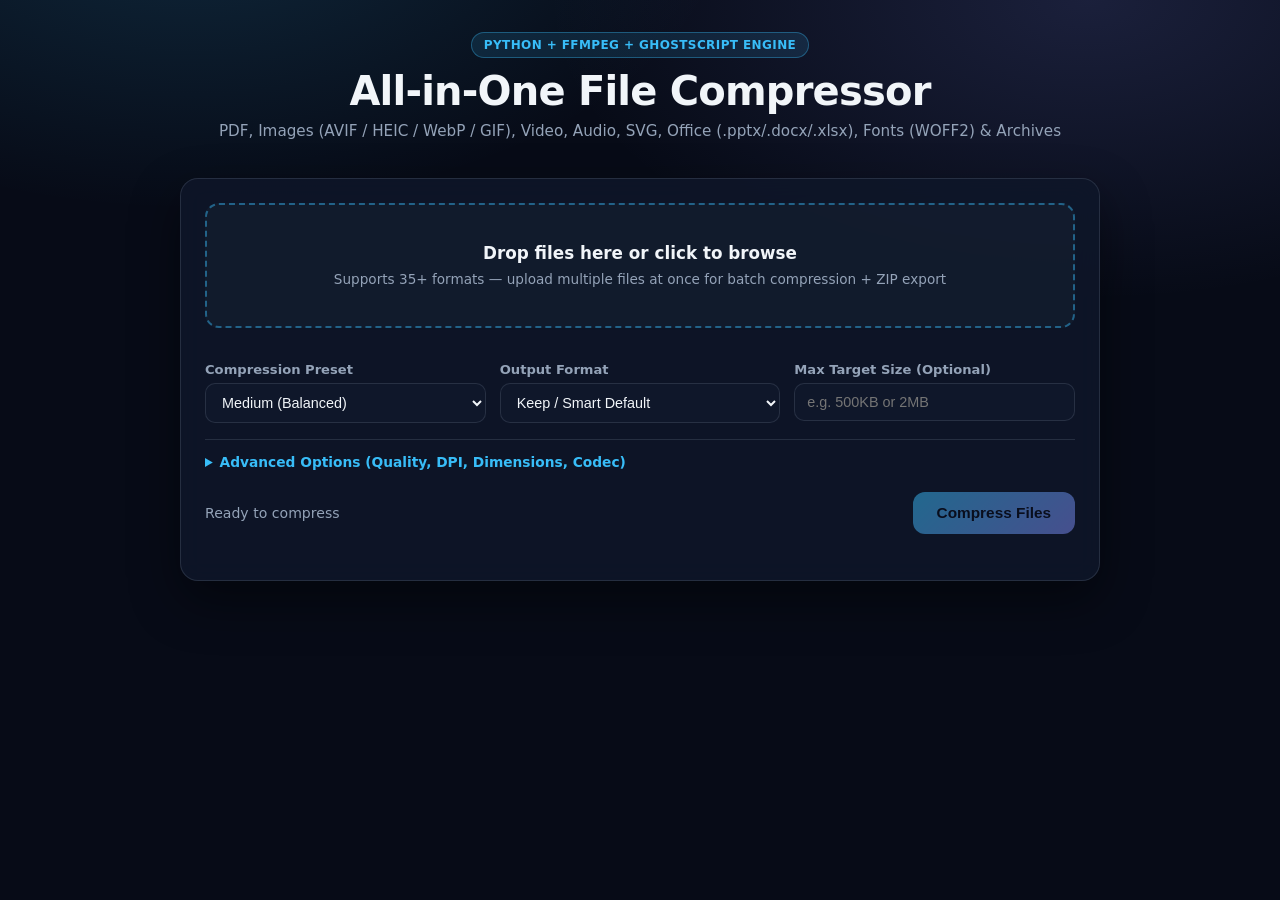
==== web/index.html @ 345622cb "Add FastAPI Web Studio (Docker/HF Spaces) + GitHub Pages browser compressor" ====
<!DOCTYPE html>
<html lang="en">
<head>
  <meta charset="UTF-8" />
  <meta name="viewport" content="width=device-width, initial-scale=1.0" />
  <title>All-in-One Compressor — Full Server Studio</title>
  <style>
    :root {
      --bg: #070b17;
      --card: rgba(15, 23, 42, 0.85);
      --border: rgba(148, 163, 184, 0.18);
      --text: #f1f5f9;
      --muted: #94a3b8;
      --cyan: #38bdf8;
      --indigo: #818cf8;
      --emerald: #34d399;
      --danger: #f87171;
    }
    * { box-sizing: border-box; }
    body {
      margin: 0;
      min-height: 100vh;
      font-family: ui-sans-serif, system-ui, -apple-system, Segoe UI, sans-serif;
      color: var(--text);
      background:
        radial-gradient(900px 500px at 15% -10%, rgba(56, 189, 248, 0.16), transparent 60%),
        radial-gradient(900px 500px at 85% 0%, rgba(129, 140, 248, 0.16), transparent 60%),
        var(--bg);
      padding: 32px 16px 64px;
    }
    .container { max-width: 920px; margin: 0 auto; }
    header { text-align: center; margin-bottom: 28px; }
    .badge {
      display: inline-block;
      padding: 5px 12px;
      border-radius: 999px;
      font-size: 12px;
      font-weight: 600;
      letter-spacing: 0.4px;
      background: rgba(56, 189, 248, 0.12);
      border: 1px solid rgba(56, 189, 248, 0.35);
      color: var(--cyan);
      margin-bottom: 10px;
    }
    h1 { margin: 0 0 8px; font-size: clamp(1.8rem, 4vw, 2.5rem); font-weight: 800; letter-spacing: -0.02em; }
    .subtitle { margin: 0; color: var(--muted); font-size: 0.95rem; }
    .panel {
      background: var(--card);
      border: 1px solid var(--border);
      border-radius: 18px;
      padding: 24px;
      backdrop-filter: blur(12px);
      box-shadow: 0 20px 50px rgba(0, 0, 0, 0.45);
    }
    .dropzone {
      border: 2px dashed rgba(56, 189, 248, 0.45);
      border-radius: 14px;
      padding: 38px 20px;
      text-align: center;
      cursor: pointer;
      transition: border-color 0.2s, background 0.2s, transform 0.15s;
      background: rgba(30, 41, 59, 0.35);
    }
    .dropzone.dragover {
      border-color: var(--emerald);
      background: rgba(16, 185, 129, 0.1);
      transform: scale(1.01);
    }
    .dropzone strong { display: block; font-size: 1.05rem; margin-bottom: 6px; }
    .dropzone span { color: var(--muted); font-size: 0.85rem; }
    .file-pills {
      display: flex; flex-wrap: wrap; gap: 8px; margin-top: 14px;
    }
    .pill {
      display: inline-flex; align-items: center; gap: 8px;
      background: rgba(30, 41, 59, 0.9); border: 1px solid var(--border);
      border-radius: 999px; padding: 6px 12px; font-size: 0.82rem;
    }
    .pill button {
      background: none; border: none; color: var(--muted); cursor: pointer; font-size: 1rem; padding: 0;
    }
    .pill button:hover { color: var(--danger); }
    .controls {
      display: grid; grid-template-columns: repeat(auto-fit, minmax(175px, 1fr));
      gap: 14px; margin-top: 20px;
    }
    label { display: flex; flex-direction: column; gap: 6px; font-size: 0.82rem; color: var(--muted); font-weight: 600; }
    select, input[type="text"], input[type="number"] {
      background: #0f172a; border: 1px solid var(--border); color: var(--text);
      border-radius: 10px; padding: 10px 12px; font-size: 0.9rem; outline: none;
    }
    select:focus, input:focus { border-color: var(--cyan); }
    details.advanced {
      margin-top: 16px; border-top: 1px solid var(--border); padding-top: 14px;
    }
    details.advanced summary {
      cursor: pointer; color: var(--cyan); font-size: 0.86rem; font-weight: 600;
    }
    .actions {
      display: flex; align-items: center; justify-content: space-between; gap: 12px; margin-top: 22px; flex-wrap: wrap;
    }
    .btn-primary {
      background: linear-gradient(135deg, var(--cyan), var(--indigo));
      color: #070b17; border: none; border-radius: 12px; padding: 12px 24px;
      font-size: 0.96rem; font-weight: 800; cursor: pointer; transition: opacity 0.2s, transform 0.15s;
    }
    .btn-primary:hover:not(:disabled) { opacity: 0.92; transform: translateY(-1px); }
    .btn-primary:disabled { opacity: 0.5; cursor: not-allowed; }
    .btn-secondary {
      background: rgba(16, 185, 129, 0.15); color: var(--emerald);
      border: 1px solid rgba(52, 211, 153, 0.45); border-radius: 10px;
      padding: 9px 16px; font-weight: 700; text-decoration: none; font-size: 0.88rem;
    }
    .results { margin-top: 22px; display: grid; gap: 12px; }
    .result-card {
      display: flex; align-items: center; justify-content: space-between; gap: 16px; flex-wrap: wrap;
      background: rgba(15, 23, 42, 0.95); border: 1px solid var(--border);
      border-radius: 12px; padding: 14px 16px;
    }
    .result-meta h3 { margin: 0 0 4px; font-size: 0.96rem; }
    .result-meta p { margin: 0; font-size: 0.82rem; color: var(--muted); }
    .saved-tag { color: var(--emerald); font-weight: 700; }
    .error-card {
      background: rgba(248, 113, 113, 0.1); border: 1px solid rgba(248, 113, 113, 0.35);
      border-radius: 12px; padding: 12px 16px; color: #fecaca; font-size: 0.88rem;
    }
    .caps { display: flex; gap: 8px; flex-wrap: wrap; justify-content: center; margin-top: 10px; }
    .cap-dot { font-size: 0.75rem; color: var(--muted); background: rgba(30, 41, 59, 0.7); padding: 3px 10px; border-radius: 999px; }
  </style>
</head>
<body>
  <div class="container">
    <header>
      <div class="badge">PYTHON + FFMPEG + GHOSTSCRIPT ENGINE</div>
      <h1>All-in-One File Compressor</h1>
      <p class="subtitle">PDF, Images (AVIF / HEIC / WebP / GIF), Video, Audio, SVG, Office (.pptx/.docx/.xlsx), Fonts (WOFF2) &amp; Archives</p>
      <div class="caps" id="caps"></div>
    </header>

    <div class="panel">
      <div class="dropzone" id="dropzone">
        <strong>Drop files here or click to browse</strong>
        <span>Supports 35+ formats — upload multiple files at once for batch compression + ZIP export</span>
        <input type="file" id="fileInput" multiple hidden />
      </div>
      <div class="file-pills" id="filePills"></div>

      <div class="controls">
        <label>
          Compression Preset
          <select id="preset">
            <option value="low">Low (Best Quality)</option>
            <option value="medium" selected>Medium (Balanced)</option>
            <option value="high">High (Smallest Size)</option>
          </select>
        </label>
        <label>
          Output Format
          <select id="outputFormat">
            <option value="keep" selected>Keep / Smart Default</option>
            <optgroup label="Image">
              <option value="avif">AVIF (Smallest Web)</option>
              <option value="webp">WebP</option>
              <option value="jpg">JPG</option>
              <option value="png">PNG</option>
              <option value="heic">HEIC</option>
              <option value="gif">GIF</option>
            </optgroup>
            <optgroup label="Video &amp; Audio">
              <option value="mp4">MP4</option>
              <option value="webm">WebM</option>
              <option value="mp3">MP3</option>
              <option value="aac">AAC</option>
              <option value="opus">Opus</option>
            </optgroup>
            <optgroup label="Office &amp; Fonts">
              <option value="pdf">PDF (from Office)</option>
              <option value="woff2">WOFF2</option>
              <option value="woff">WOFF</option>
            </optgroup>
            <optgroup label="Archive">
              <option value="tar.zst">TAR.ZST (Ultra-tight)</option>
              <option value="zip">ZIP</option>
              <option value="tar.gz">TAR.GZ</option>
              <option value="tar.xz">TAR.XZ</option>
              <option value="zst">ZST</option>
              <option value="gz">GZ</option>
            </optgroup>
          </select>
        </label>
        <label>
          Max Target Size (Optional)
          <input type="text" id="targetSize" placeholder="e.g. 500KB or 2MB" />
        </label>
      </div>

      <details class="advanced">
        <summary>Advanced Options (Quality, DPI, Dimensions, Codec)</summary>
        <div class="controls">
          <label>Quality (1–100)<input type="number" id="quality" min="1" max="100" placeholder="Auto" /></label>
          <label>PDF DPI (36–600)<input type="number" id="dpi" min="36" max="600" placeholder="Auto" /></label>
          <label>Max Width (px)<input type="number" id="maxWidth" min="16" max="20000" placeholder="Original" /></label>
          <label>Max Height (px)<input type="number" id="maxHeight" min="16" max="20000" placeholder="Original" /></label>
          <label>Video Codec
            <select id="videoCodec">
              <option value="h264" selected>H.264 (Universal)</option>
              <option value="h265">H.265 / HEVC (Smaller)</option>
            </select>
          </label>
          <label>Audio Bitrate (kbps)<input type="number" id="audioBitrate" min="24" max="320" placeholder="Auto" /></label>
        </div>
      </details>

      <div class="actions">
        <span id="statusText" style="color: var(--muted); font-size: 0.88rem;">Ready to compress</span>
        <div style="display: flex; gap: 10px; align-items: center;">
          <a id="zipDownload" class="btn-secondary" style="display:none;" href="#">Download All (.zip)</a>
          <button class="btn-primary" id="compressBtn" disabled>Compress Files</button>
        </div>
      </div>

      <div class="results" id="results"></div>
    </div>
  </div>

  <script>
    const dropzone = document.getElementById("dropzone");
    const fileInput = document.getElementById("fileInput");
    const filePills = document.getElementById("filePills");
    const compressBtn = document.getElementById("compressBtn");
    const statusText = document.getElementById("statusText");
    const resultsDiv = document.getElementById("results");
    const zipDownload = document.getElementById("zipDownload");
    let queue = [];

    fetch("/api/health").then(r => r.json()).then(data => {
      const caps = document.getElementById("caps");
      const active = Object.entries(data.tools || {}).filter(([, v]) => v).map(([k]) => k.toUpperCase());
      active.push(`MAX ${data.max_upload_mb} MB`);
      caps.innerHTML = active.map(name => `<span class="cap-dot">✓ ${name}</span>`).join("");
    }).catch(() => {});

    const formatBytes = (b) => {
      if (b < 1024) return `${b} B`;
      const units = ["KB", "MB", "GB"];
      let v = b / 1024, i = 0;
      while (v >= 1024 && i < units.length - 1) { v /= 1024; i++; }
      return `${v.toFixed(2)} ${units[i]}`;
    };

    const renderQueue = () => {
      filePills.innerHTML = "";
      queue.forEach((f, idx) => {
        const el = document.createElement("div");
        el.className = "pill";
        const span = document.createElement("span");
        span.textContent = `${f.name} (${formatBytes(f.size)})`;
        const btn = document.createElement("button");
        btn.title = "Remove";
        btn.innerHTML = "&times;";
        btn.onclick = () => { queue.splice(idx, 1); renderQueue(); };
        el.append(span, btn);
        filePills.appendChild(el);
      });
      compressBtn.disabled = queue.length === 0;
    };

    const addFiles = (fileList) => {
      for (const f of fileList) queue.push(f);
      renderQueue();
    };

    dropzone.onclick = () => fileInput.click();
    fileInput.onchange = () => { addFiles(fileInput.files); fileInput.value = ""; };
    dropzone.ondragover = (e) => { e.preventDefault(); dropzone.classList.add("dragover"); };
    dropzone.ondragleave = () => dropzone.classList.remove("dragover");
    dropzone.ondrop = (e) => {
      e.preventDefault();
      dropzone.classList.remove("dragover");
      addFiles(e.dataTransfer.files);
    };

    compressBtn.onclick = async () => {
      if (!queue.length) return;
      compressBtn.disabled = true;
      zipDownload.style.display = "none";
      resultsDiv.innerHTML = "";
      statusText.textContent = `Uploading & compressing ${queue.length} file(s)...`;

      const form = new FormData();
      queue.forEach(f => form.append("files", f));
      form.append("preset", document.getElementById("preset").value);
      form.append("output_format", document.getElementById("outputFormat").value);
      form.append("video_codec", document.getElementById("videoCodec").value);
      const optFields = [
        ["target_size", "targetSize"],
        ["quality", "quality"],
        ["dpi", "dpi"],
        ["max_width", "maxWidth"],
        ["max_height", "maxHeight"],
        ["audio_bitrate", "audioBitrate"],
      ];
      for (const [key, id] of optFields) {
        const val = document.getElementById(id).value.trim();
        if (val) form.append(key, val);
      }

      try {
        const resp = await fetch("/api/compress", { method: "POST", body: form });
        const data = await resp.json();
        if (!resp.ok) throw new Error(data.detail || "Compression failed");

        data.results.forEach(item => {
          const card = document.createElement("div");
          card.className = "result-card";
          const meta = document.createElement("div");
          meta.className = "result-meta";
          const title = document.createElement("h3");
          title.textContent = item.output_filename;
          const info = document.createElement("p");
          const pctSpan = document.createElement("span");
          if (item.skipped_larger) {
            pctSpan.textContent = "kept original";
          } else {
            pctSpan.className = "saved-tag";
            pctSpan.textContent = `-${item.reduction_pct}% (${item.saved_human} saved)`;
          }
          info.append(
            `${item.original_human} → ${item.compressed_human} • `,
            pctSpan,
            ` • ${item.engine}`,
          );
          meta.append(title, info);
          const link = document.createElement("a");
          link.className = "btn-secondary";
          link.href = item.download_url;
          link.setAttribute("download", "");
          link.textContent = "Download";
          card.append(meta, link);
          resultsDiv.appendChild(card);
        });

        data.errors.forEach(err => {
          const card = document.createElement("div");
          card.className = "error-card";
          card.textContent = `${err.filename}: ${err.error}`;
          resultsDiv.appendChild(card);
        });

        if (data.zip_url) {
          zipDownload.href = data.zip_url;
          zipDownload.style.display = "inline-block";
        }
        statusText.textContent = `Done: ${data.results.length} compressed, ${data.errors.length} failed.`;
      } catch (err) {
        resultsDiv.innerHTML = `<div class="error-card">${err.message}</div>`;
        statusText.textContent = "Error during compression.";
      } finally {
        compressBtn.disabled = queue.length === 0;
      }
    };
  </script>
</body>
</html>
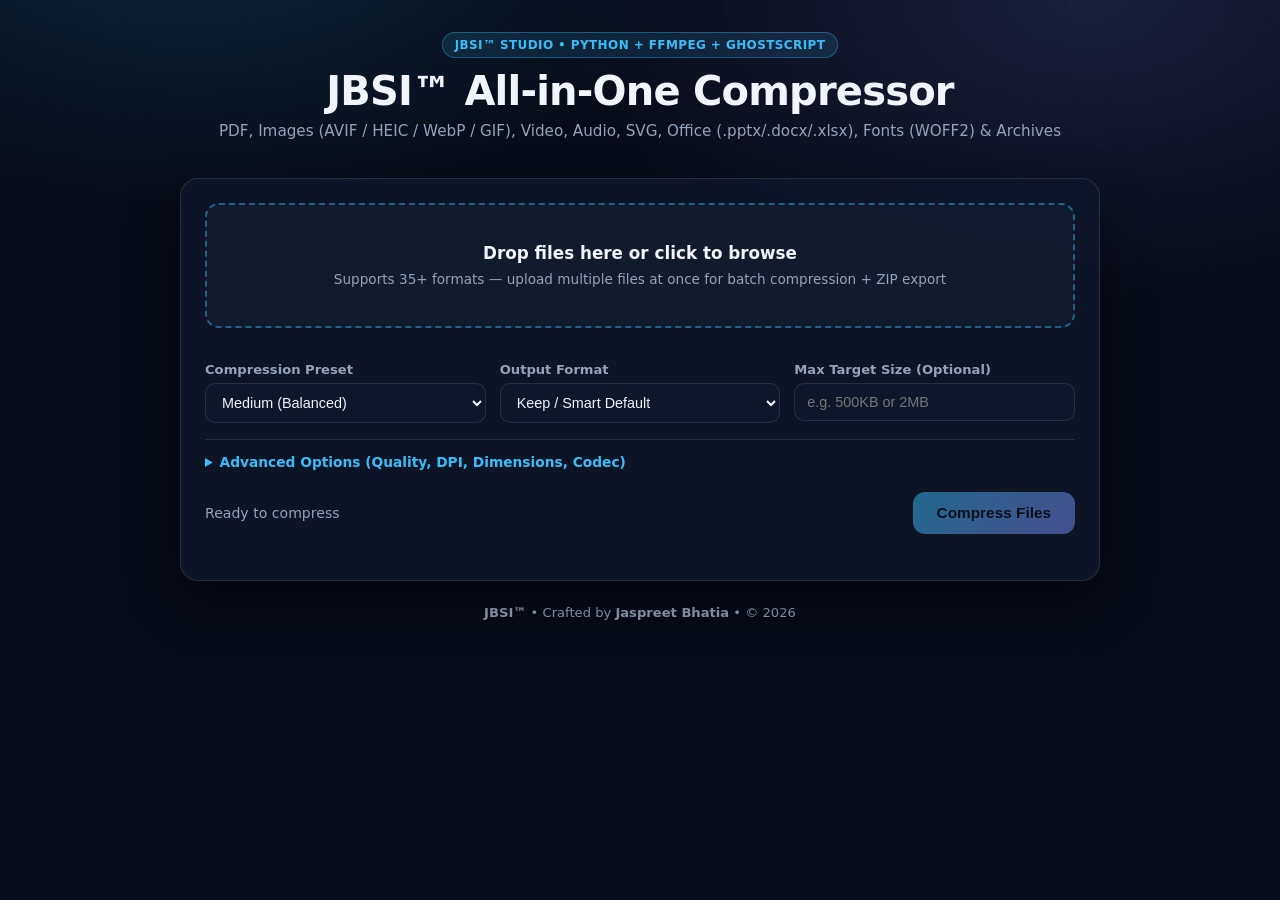
==== commit 2a91190a: "Add JBSI™ trademark and Jaspreet Bhatia attribution + MIT LICENSE" ====
--- a/web/index.html
+++ b/web/index.html
@@ -3,7 +3,7 @@
 <head>
   <meta charset="UTF-8" />
   <meta name="viewport" content="width=device-width, initial-scale=1.0" />
-  <title>All-in-One Compressor — Full Server Studio</title>
+  <title>JBSI™ Compressor Studio — By Jaspreet Bhatia</title>
   <style>
     :root {
       --bg: #070b17;
@@ -131,8 +131,8 @@
 <body>
   <div class="container">
     <header>
-      <div class="badge">PYTHON + FFMPEG + GHOSTSCRIPT ENGINE</div>
-      <h1>All-in-One File Compressor</h1>
+      <div class="badge">JBSI™ STUDIO &bull; PYTHON + FFMPEG + GHOSTSCRIPT</div>
+      <h1>JBSI™ All-in-One Compressor</h1>
       <p class="subtitle">PDF, Images (AVIF / HEIC / WebP / GIF), Video, Audio, SVG, Office (.pptx/.docx/.xlsx), Fonts (WOFF2) &amp; Archives</p>
       <div class="caps" id="caps"></div>
     </header>
@@ -221,6 +221,9 @@
 
       <div class="results" id="results"></div>
     </div>
+    <footer style="text-align:center; margin-top:24px; color:var(--muted); font-size:0.82rem;">
+      <strong>JBSI™</strong> &bull; Crafted by <strong>Jaspreet Bhatia</strong> &bull; &copy; 2026
+    </footer>
   </div>
 
   <script>
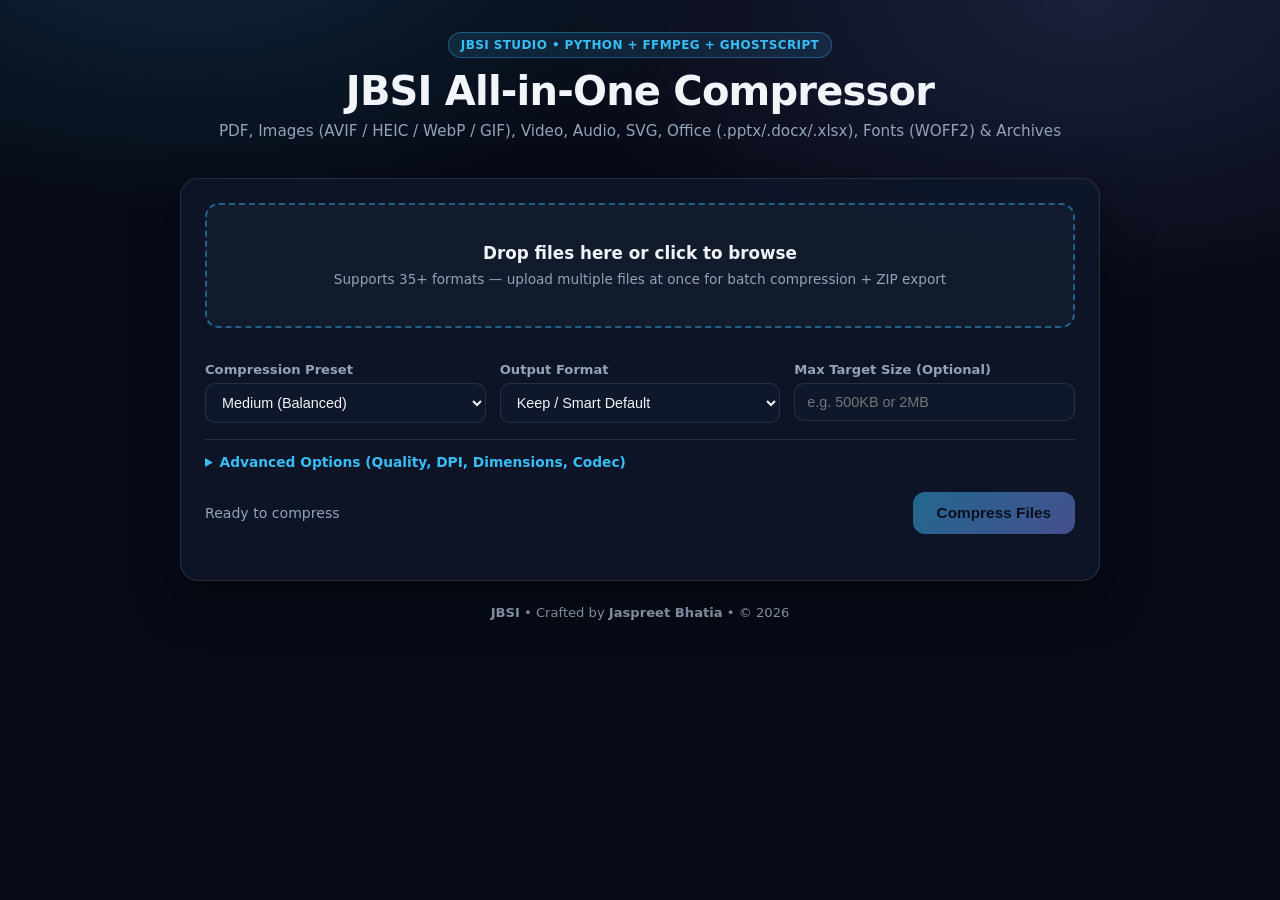
==== commit c354f313: "Remove TM symbol from JBSI branding across files" ====
--- a/web/index.html
+++ b/web/index.html
@@ -3,7 +3,7 @@
 <head>
   <meta charset="UTF-8" />
   <meta name="viewport" content="width=device-width, initial-scale=1.0" />
-  <title>JBSI™ Compressor Studio — By Jaspreet Bhatia</title>
+  <title>JBSI Compressor Studio — By Jaspreet Bhatia</title>
   <style>
     :root {
       --bg: #070b17;
@@ -131,8 +131,8 @@
 <body>
   <div class="container">
     <header>
-      <div class="badge">JBSI™ STUDIO &bull; PYTHON + FFMPEG + GHOSTSCRIPT</div>
-      <h1>JBSI™ All-in-One Compressor</h1>
+      <div class="badge">JBSI STUDIO &bull; PYTHON + FFMPEG + GHOSTSCRIPT</div>
+      <h1>JBSI All-in-One Compressor</h1>
       <p class="subtitle">PDF, Images (AVIF / HEIC / WebP / GIF), Video, Audio, SVG, Office (.pptx/.docx/.xlsx), Fonts (WOFF2) &amp; Archives</p>
       <div class="caps" id="caps"></div>
     </header>
@@ -222,7 +222,7 @@
       <div class="results" id="results"></div>
     </div>
     <footer style="text-align:center; margin-top:24px; color:var(--muted); font-size:0.82rem;">
-      <strong>JBSI™</strong> &bull; Crafted by <strong>Jaspreet Bhatia</strong> &bull; &copy; 2026
+      <strong>JBSI</strong> &bull; Crafted by <strong>Jaspreet Bhatia</strong> &bull; &copy; 2026
     </footer>
   </div>
 
